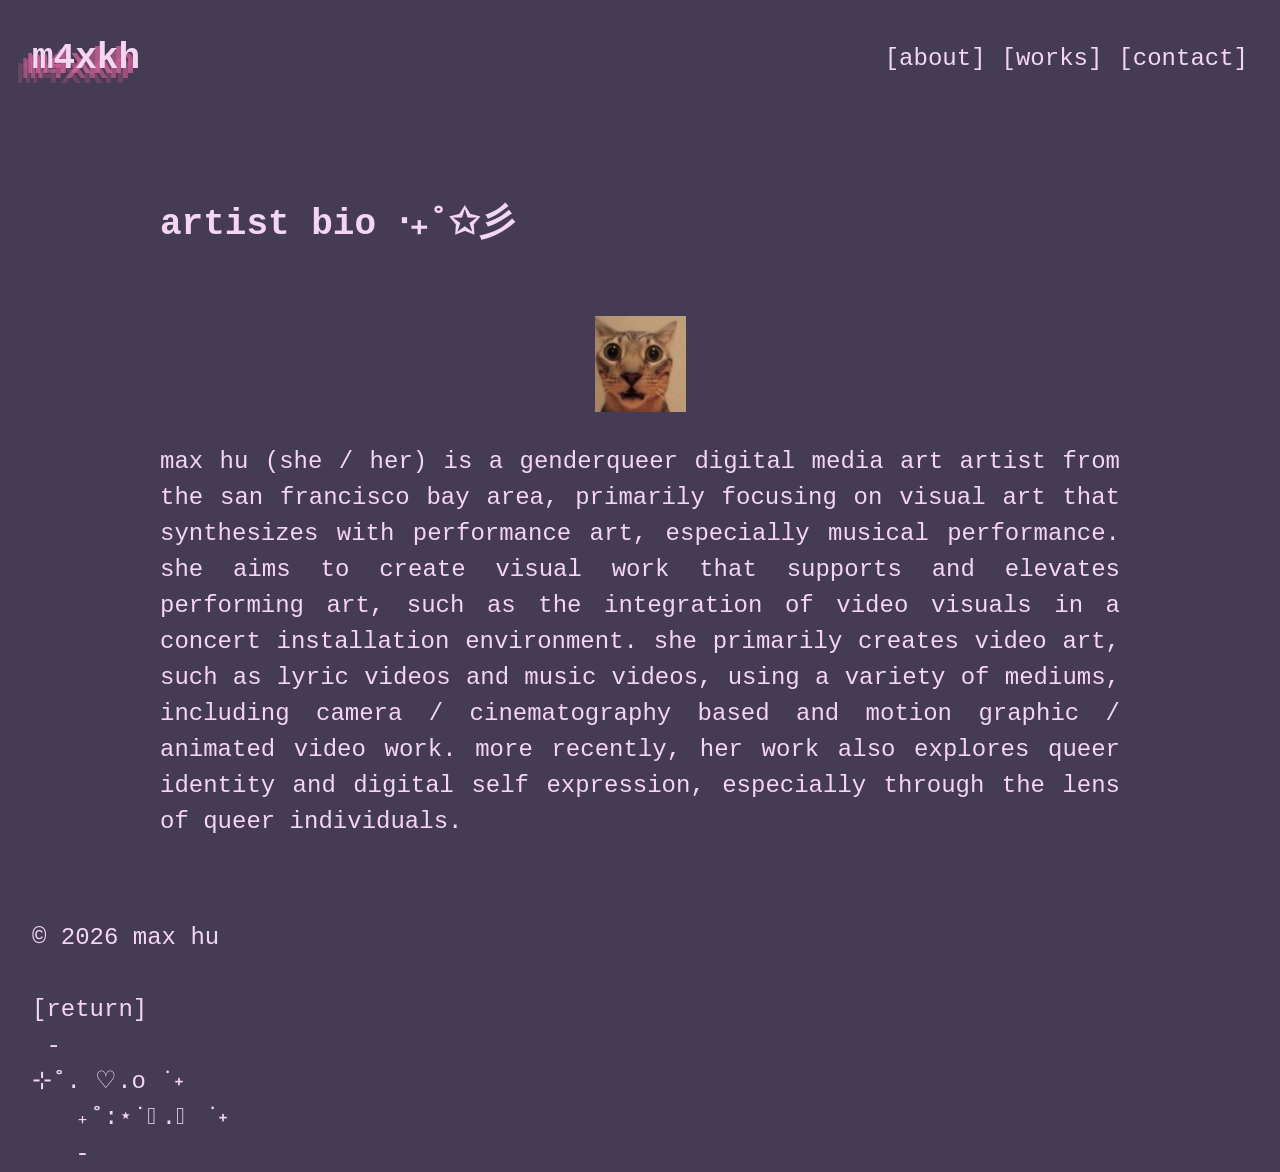
==== main/bio/index.html @ 716be28f "updated folder name" ====
<!DOCTYPE html>
<html lang="en">

<head>
    <meta charset="UTF-8">
    <meta name="viewport" content="width=device-width, initial-scale=1.0">
    <title>m4xkh portfolio</title>
    <link rel="preconnect" href="https://fonts.googleapis.com">
    <link rel="preconnect" href="https://fonts.gstatic.com" crossorigin>
    <link
        href="https://fonts.googleapis.com/css2?family=Bodoni+Moda:ital,opsz,wght@0,6..96,400..900;1,6..96,400..900&family=Courier+Prime:ital,wght@0,400;0,700;1,400;1,700&display=swap"
        rel="stylesheet">
    <link rel="stylesheet" href="../css/style.css">
</head>

<body>
    <header id="header-section">

        <nav id="nav-section" class="navbar">
            <div class="nav-brand">
                <a href="../">
                    <h1>m4xkh</h1>
                </a>
            </div>
            <div class="nav">
                <button class="hamburger">[ ☰ ]</button>
                <ul class="nav-menu">
                    <li><a href="../#about-section">[about]</a></li>
                    <li><a href="../#portfolio-section">[works]</a></li>
                    <li><a href="../#contact-section">[contact]</a></li>

                </ul>
            </div>


        </nav>

    </header>

    <main>
        <section class="project-section">
            <div class="project-content">
                <h2>Artist Bio <span class="accent-3">‧₊˚✩彡</span> </h2>
                <img src="../images/placeholder-cat.webp" alt="">
                <p>Max Hu (she / her) is a genderqueer Digital Media Art artist from the San Francisco Bay Area,
                    primarily focusing on visual art that synthesizes with performance art, especially musical
                    performance. She aims to create visual work that supports and elevates performing art, such as the
                    integration of video visuals in a concert installation environment. She primarily creates video art,
                    such as lyric videos and music videos, using a variety of mediums, including camera / cinematography
                    based and motion graphic / animated video work. More recently, Her work also explores queer identity
                    and digital self expression, especially through the lens of queer individuals. </p>
            </div>
        </section>

    </main>
    <footer class="flex-container">
        <section class="footer-section">
            <p>&copy; 2026 max hu</p>
            <div class="social-links">
                <a href='#'><img src="../../images/icon-logo-instagram.png" alt=""></a>
                <a href='#'><img src="../../images/icon-logo-youtube.png" alt=""></a>
                <a href='#'><img src="../../images/icon-logo-twitter.png" alt=""></a>
            </div>
            <a href="#header-section">[return]</a>
            <pre><p> -</p></pre>
            <p>⊹˚. ♡.o ݁ ˖</p>
            <pre><p>   ₊˚:⋆˙⟡.𖥔 ݁ ˖ </p></pre>
            <pre><p>   -</p></pre>
        </section>
    </footer>
    <script src="../js/nav.js"></script>
</body>

</html>
---- main/css/style.css ----
/* ======[color pallete]====== */



:root {
    --bg-color-1: #463b54;
    --bg-color-2: #f4d6f4;
    --bg-color-3: #c6c6f2;
    --font: #f4d6f4;
    --accent-1: #d1629a;
    --accent-2: #f4d6f4;
    --accent-3: #c6c6f2;
    --dark: #473c55;
}








/* ======[CSS resets]====== */

* {
    margin: 0;
    padding: 0;
    box-sizing: border-box;

    text-transform: lowercase;
}

/* respect user font preferences */
html {
    font-size: 100%;
    scroll-behavior: smooth;
    /* 1 rem = 16px */
}

/* General CSS */

body {
    background-color: var(--bg-color-1);
    color: var(--font);
    font-size: 1.5rem;
    line-height: 1.5;
    font-family: 'Courier New', Courier, monospace;
    text-align: left;

}


/* responsive images */
img {
    display: block;
    max-width: 100%;
}

header {
    padding: 4rem, 2rem;
    margin: 2rem;
    margin-bottom: 7rem;

}

header h1 {
    text-shadow: -5px 5px 0px #d1629acc, -10px 10px 0px #d1629a99, -15px 15px 0px #d1629a44;
}

nav a,
footer a {
    text-decoration: none;
    color: var(--font);
    /* transition: all .5s ease; */

}

nav a:hover,
footer a:hover {

    color: var(--accent-1);
}

.navbar {
    /* position:relative; */
    display: flex;
    justify-content: space-between;
    align-items: center;
}

.hamburger {
    display: none;
    background: none;
    border: none;
    color: var(--font);
    font-size: 2rem;
}

.nav-menu {
    display: flex;
    list-style: none;
    gap: 1rem;
}

main {
    margin: 0;
}

@media (max-width: 1030px) {
    main {
        margin: 2rem;
    }

}

@media (max-width: 750px) {
    main {
        margin: 1rem;
    }

}

@media (max-width: 750px) {
    .navbar {
        align-items: flex-start;
    }

    .nav {
        display: flex;
        flex-direction: column;
        align-self: flex-end;
    }

    .hamburger {
        display: block;
    }

    .nav-menu {
        display: none;
    }

    .nav-menu.active {
        display: flex;
        flex-direction: column;
        background-color: var(--font);
        padding: 1rem;
    }

    .nav-menu a {
        color: var(--bg-color-1);
    }

    .header {
        padding: 1rem 2rem;
    }
}

.about-section,
.portfolio-section,
.contact-section, .project-section {

    max-width: 60rem;
    margin: 0 auto 5rem auto;

}

.about-content h2,
.portfolio-content h2,
.contact-content h2,
.project-content h2 {
    margin: 2rem 0;
}


/* subpage styling */

.project-content {
    text-align: justify;
}

.project-content img {
    margin: 0 auto;
    padding: 2rem;
}

.project-content a, .about-content a  {
    text-decoration: none;
    color: var(--accent-1);
}

.project-content a:hover, .about-content a:hover {
    background-color: var(--font);
    color: var(--bg-color-1);
}

.portfolio-content p {
    padding: 1rem;
}

.portfolio-item {
    padding: 1rem;
    background-color: var(--bg-color-3);
    color: var(--bg-color-1);
    border-radius: .2rem;
}

.portfolio-item a {
    text-decoration: none;
    color: var(--bg-color-1);
}

.portfolio-item p {
    font-size: 1rem;
}

.portfolio-item h3 {
    font-size: 1.3rem;
}

.portfolio-item img {
    border-radius: 0.2rem;
}

footer {

    padding: 1rem, 2rem;
    margin-left: 2rem;
}

footer img {
    display: inline;
    max-width: 2.5rem;
    margin: 0.5rem;
}

@media (max-width: 750px) {
    footer p {
        font-size: 1.2rem;
    }    footer img {
        max-width: 2rem;
        margin: 0.3rem;
    }
}

@media (max-width: 450px) {
    footer p {
        font-size: 1rem;
    }    footer img {
        max-width: 1.5rem;
        margin: 0.1rem;
    }
}


/* ======[flex styling]====== */

.flex-container {
    display: flex;
    justify-content: space-between;
    align-items: center;
}

.flex-container-grid {
    display: flex;
    flex-wrap: wrap;
    gap: 1rem;
    justify-content: center;
    /* align-items: flex-end; */

}

.flex-item-grid {
    /* grow shrink basis */
    flex: 1 0 18rem;
    padding: 1rem;
    /* box-sizing: border-box; */
}
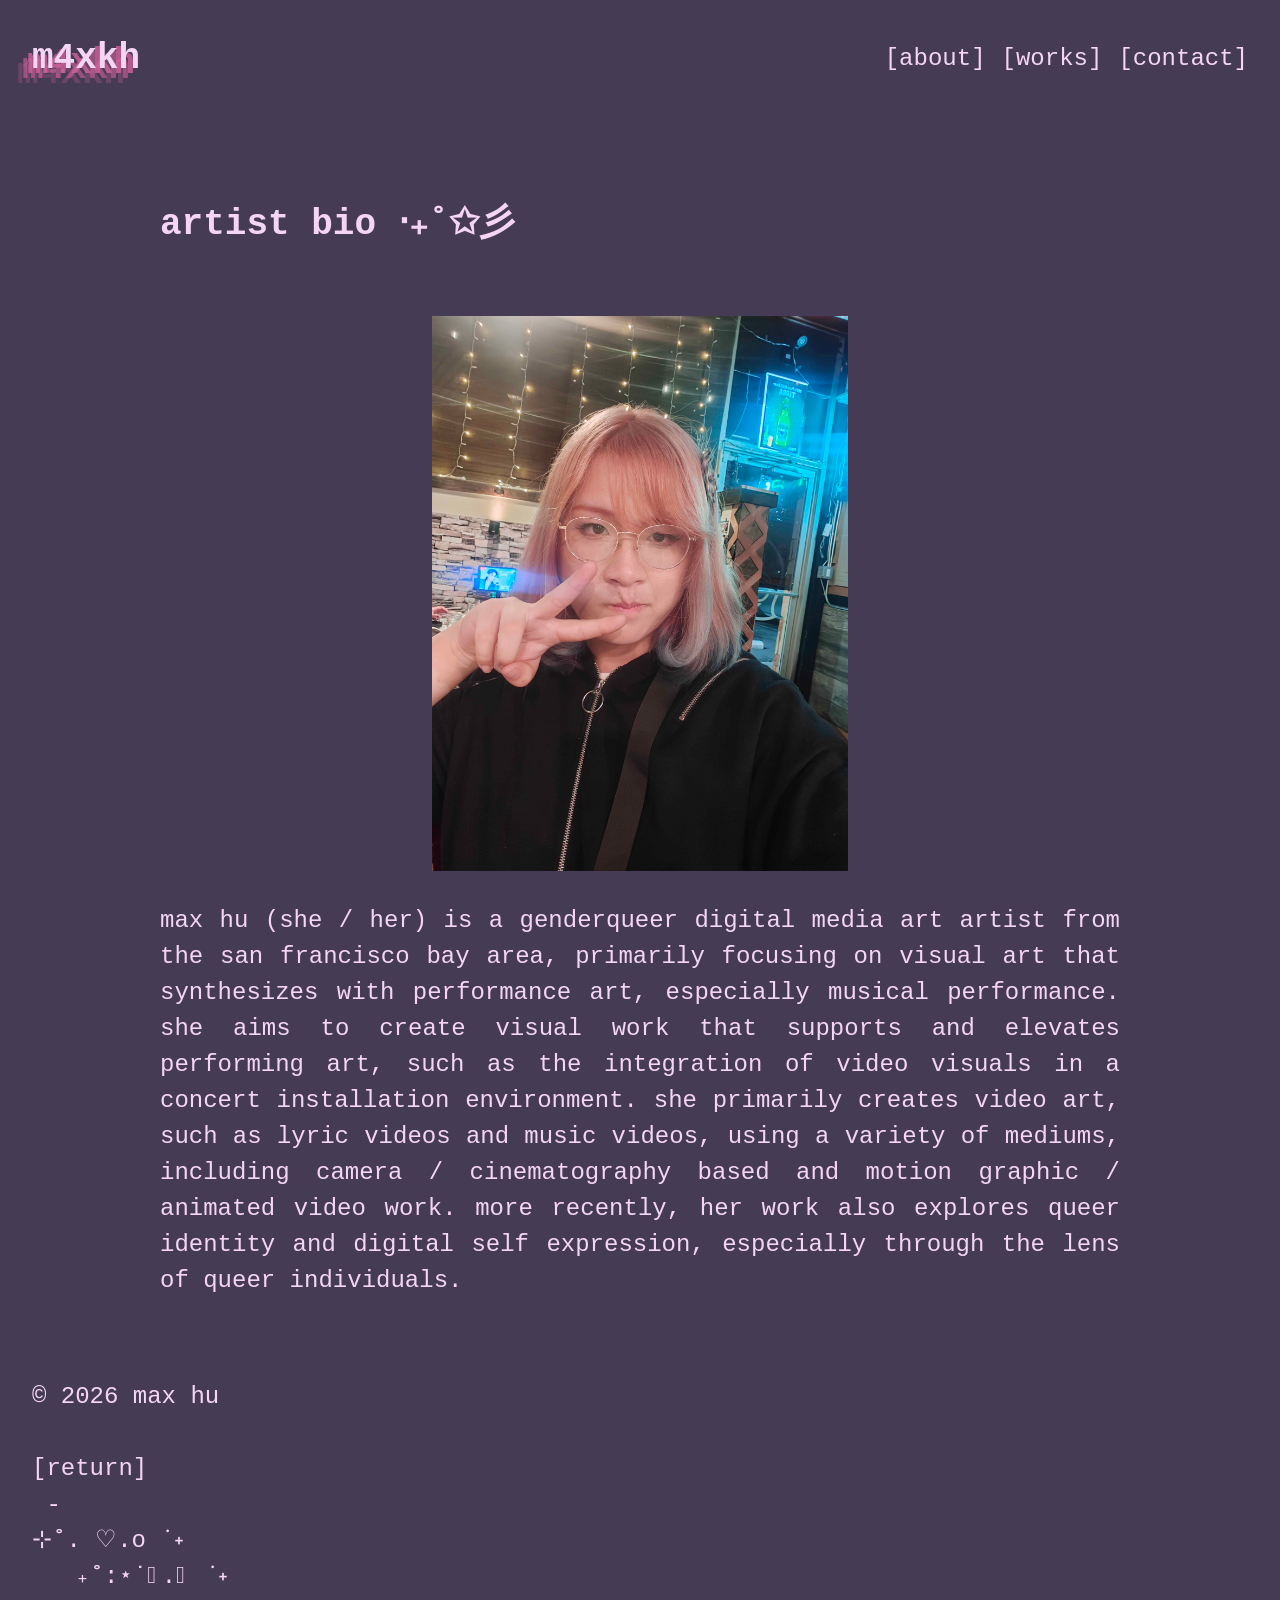
==== commit 84aa3b04: "added new project" ====
--- a/main/bio/index.html
+++ b/main/bio/index.html
@@ -41,7 +41,7 @@
         <section class="project-section">
             <div class="project-content">
                 <h2>Artist Bio <span class="accent-3">‧₊˚✩彡</span> </h2>
-                <img src="../images/placeholder-cat.webp" alt="">
+                <img id="bio-photo" src="../images/bio.jpg" alt="artist photo">
                 <p>Max Hu (she / her) is a genderqueer Digital Media Art artist from the San Francisco Bay Area,
                     primarily focusing on visual art that synthesizes with performance art, especially musical
                     performance. She aims to create visual work that supports and elevates performing art, such as the
--- a/main/css/style.css
+++ b/main/css/style.css
@@ -105,6 +105,9 @@
 main {
     margin: 0;
 }
+#bio-photo {
+        max-width: 50%;
+    }
 
 @media (max-width: 1030px) {
     main {
@@ -153,6 +156,9 @@
     .header {
         padding: 1rem 2rem;
     }
+    #bio-photo {
+        max-width: 100%;
+    }
 }
 
 .about-section,
@@ -173,6 +179,13 @@
 
 
 /* subpage styling */
+#bio {
+    display:inline-block;
+}
+/* #bio-photo {
+    max-width: 50%;
+} */
+
 
 .project-content {
     text-align: justify;
